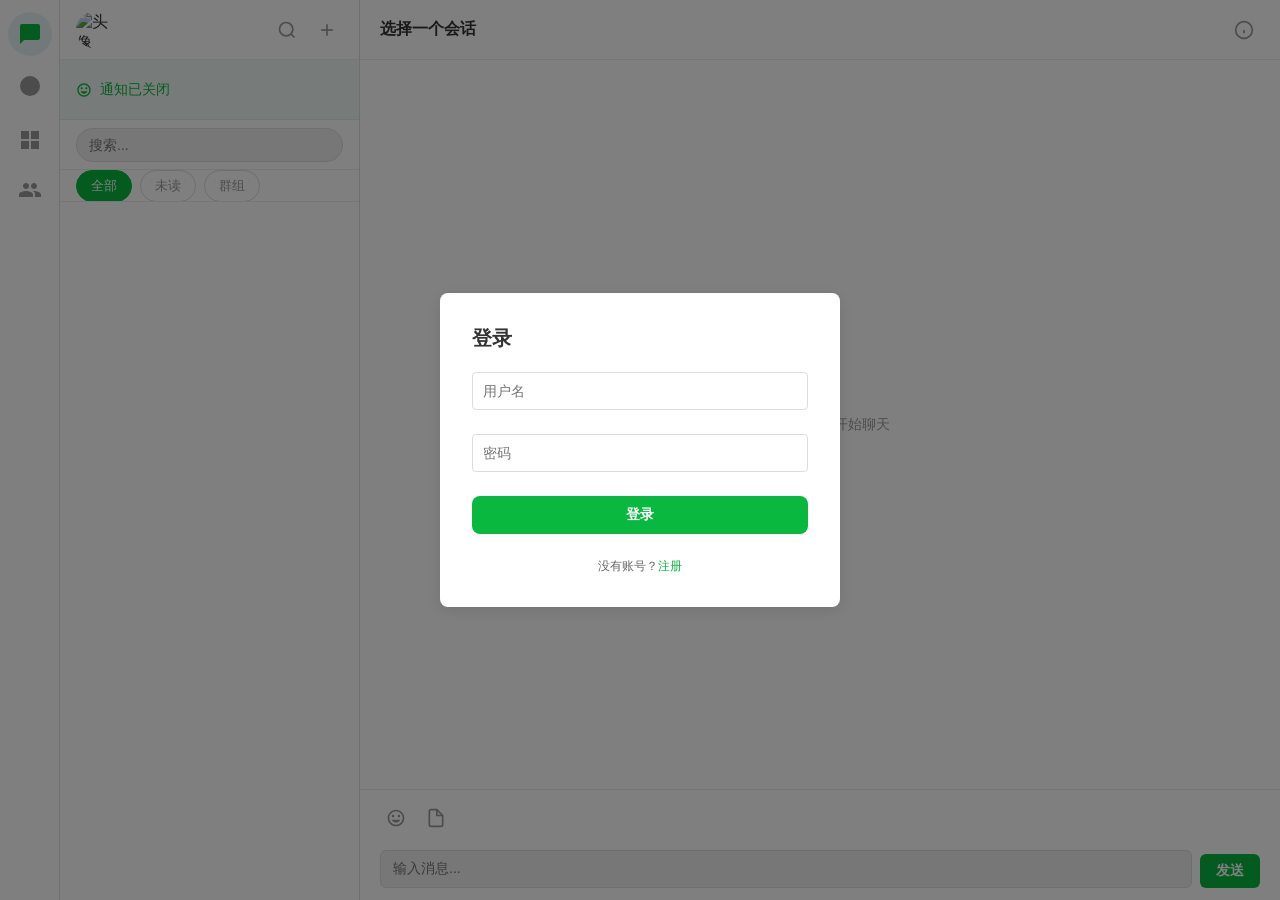
==== frontend/index.html @ 5b1aa8a9 "up" ====
<!DOCTYPE html>
<html lang="zh-CN">
<head>
    <meta charset="UTF-8">
    <meta name="viewport" content="width=device-width, initial-scale=1.0">
    <title>WeChat - 微信网页版</title>
    <link rel="stylesheet" href="css/styles.css">
</head>
<body>
    <div class="app-wrapper">
        <!-- 最左侧功能图标排 (60px) -->
        <div class="sidebar-icon-bar">
            <button class="icon-bar-btn active" data-action="chat" title="聊天">
                <svg width="24" height="24" viewBox="0 0 24 24" fill="currentColor">
                    <path d="M20 2H4c-1.1 0-2 .9-2 2v18l4-4h14c1.1 0 2-.9 2-2V4c0-1.1-.9-2-2-2z"/>
                </svg>
            </button>
            <button class="icon-bar-btn" data-action="status" title="状态">
                <svg width="24" height="24" viewBox="0 0 24 24" fill="currentColor">
                    <circle cx="12" cy="12" r="10"/>
                </svg>
            </button>
            <button class="icon-bar-btn" data-action="channels" title="频道">
                <svg width="24" height="24" viewBox="0 0 24 24" fill="currentColor">
                    <rect x="3" y="5" width="8" height="8"/>
                    <rect x="13" y="5" width="8" height="8"/>
                    <rect x="3" y="15" width="8" height="8"/>
                    <rect x="13" y="15" width="8" height="8"/>
                </svg>
            </button>
            <button class="icon-bar-btn" data-action="community" title="社群">
                <svg width="24" height="24" viewBox="0 0 24 24" fill="currentColor">
                    <path d="M16 11c1.66 0 2.99-1.34 2.99-3S17.66 5 16 5c-1.66 0-3 1.34-3 3s1.34 3 3 3zm-8 0c1.66 0 2.99-1.34 2.99-3S9.66 5 8 5C6.34 5 5 6.34 5 8s1.34 3 3 3zm0 2c-2.33 0-7 1.17-7 3.5V19h14v-2.5c0-2.33-4.67-3.5-7-3.5zm8 0c-.29 0-.62.02-.97.05 1.16.89 1.97 1.74 1.97 2.95V19h6v-2.5c0-2.33-4.67-3.5-7-3.5z"/>
                </svg>
            </button>
        </div>

        <!-- 左侧栏 (Sidebar) (350px) -->
        <div class="sidebar">
            <!-- 顶部导航 -->
            <div class="sidebar-header">
                <div class="user-profile">
                    <img id="userAvatar" src="https://via.placeholder.com/36" alt="头像" class="avatar">
                </div>
                <div class="header-icons">
                    <button id="searchBtn" class="icon-btn" title="搜索">
                        <svg width="20" height="20" viewBox="0 0 24 24" fill="none" stroke="currentColor" stroke-width="2">
                            <circle cx="11" cy="11" r="8"></circle>
                            <path d="m21 21-4.35-4.35"></path>
                        </svg>
                    </button>
                    <button id="addBtn" class="icon-btn" title="新建会话">
                        <svg width="20" height="20" viewBox="0 0 24 24" fill="none" stroke="currentColor" stroke-width="2">
                            <line x1="12" y1="5" x2="12" y2="19"></line>
                            <line x1="5" y1="12" x2="19" y2="12"></line>
                        </svg>
                    </button>
                </div>
            </div>

            <!-- 通知提醒横幅 (Notification Banner) -->
            <div class="notification-banner">
                <svg width="16" height="16" viewBox="0 0 24 24" fill="currentColor" style="color: #09b83e;">
                    <path d="M12 2C6.48 2 2 6.48 2 12s4.48 10 10 10 10-4.48 10-10S17.52 2 12 2zm0 18c-4.41 0-8-3.59-8-8s3.59-8 8-8 8 3.59 8 8-3.59 8-8 8zm3.5-9c.83 0 1.5-.67 1.5-1.5S16.33 8 15.5 8 14 8.67 14 9.5s.67 1.5 1.5 1.5zm-7 0c.83 0 1.5-.67 1.5-1.5S9.33 8 8.5 8 7 8.67 7 9.5 7.67 11 8.5 11zm3.5 6.5c2.33 0 4.31-1.46 5.11-3.5H6.89c.8 2.04 2.78 3.5 5.11 3.5z"/>
                </svg>
                <span>通知已关闭</span>
            </div>

            <!-- 搜索栏 -->
            <div class="search-box">
                <input type="text" id="searchInput" placeholder="搜索...">
            </div>

            <!-- 过滤标签 (Filter Chips) -->
            <div class="filter-chips">
                <button class="chip active" data-filter="all">全部</button>
                <button class="chip" data-filter="unread">未读</button>
                <button class="chip" data-filter="group">群组</button>
            </div>

            <!-- 会话列表 -->
            <div class="conversations-list" id="conversationsList">
                <!-- 动态填充 -->
            </div>
        </div>

        <!-- 右侧栏 (Chat Window) (1fr) -->
        <div class="chat-area">
            <!-- 聊天头部 (60px) -->
            <div class="chat-header">
                <div class="chat-info">
                    <h2 id="chatTitle">选择一个会话</h2>
                    <span id="chatSubtitle" class="chat-subtitle"></span>
                </div>
                <div class="header-actions">
                    <button id="infoBtn" class="icon-btn" title="会话信息">
                        <svg width="20" height="20" viewBox="0 0 24 24" fill="none" stroke="currentColor" stroke-width="2">
                            <circle cx="12" cy="12" r="10"></circle>
                            <line x1="12" y1="16" x2="12" y2="12"></line>
                            <line x1="12" y1="8" x2="12.01" y2="8"></line>
                        </svg>
                    </button>
                </div>
            </div>

            <!-- 消息显示区域 -->
            <div class="messages-container" id="messagesContainer">
                <div class="empty-state">
                    <p>选择一个会话开始聊天</p>
                </div>
            </div>

            <!-- "对方正在输入"提示 -->
            <div class="typing-indicator" id="typingIndicator" style="display: none;">
                <img src="https://via.placeholder.com/36" alt="" class="typing-avatar">
                <div class="typing-text">
                    <span></span><span></span><span></span>
                </div>
            </div>

            <!-- 消息输入区域 -->
            <div class="chat-footer">
                <div class="input-toolbar">
                    <button class="icon-btn" id="emojiBtn" title="表情">
                        <svg width="20" height="20" viewBox="0 0 24 24" fill="currentColor">
                            <path d="M12 2C6.48 2 2 6.48 2 12s4.48 10 10 10 10-4.48 10-10S17.52 2 12 2zm0 18c-4.41 0-8-3.59-8-8s3.59-8 8-8 8 3.59 8 8-3.59 8-8 8zm3.5-9c.83 0 1.5-.67 1.5-1.5s-.67-1.5-1.5-1.5-1.5.67-1.5 1.5.67 1.5 1.5 1.5zm-7 0c.83 0 1.5-.67 1.5-1.5S9.33 8 8.5 8 7 8.67 7 9.5 7.67 11 8.5 11zm3.5 6.5c2.33 0 4.31-1.46 5.11-3.5H6.89c.8 2.04 2.78 3.5 5.11 3.5z"/>
                        </svg>
                    </button>
                    <button class="icon-btn" id="fileBtn" title="文件">
                        <svg width="20" height="20" viewBox="0 0 24 24" fill="none" stroke="currentColor" stroke-width="2">
                            <path d="M13 2H6a2 2 0 0 0-2 2v16a2 2 0 0 0 2 2h12a2 2 0 0 0 2-2V9z"></path>
                            <polyline points="13 2 13 9 20 9"></polyline>
                        </svg>
                    </button>
                </div>
                <div class="input-box">
                    <textarea id="messageInput" placeholder="输入消息..." rows="1"></textarea>
                    <button id="sendBtn" class="send-btn">发送</button>
                </div>
                <!-- 隐藏的文件输入 -->
                <input type="file" id="fileInput" multiple style="display: none;">
            </div>
        </div>

        <!-- 右侧：用户/群信息面板 -->
        <div class="info-panel" id="infoPanel">
            <div class="panel-header">
                <h3>会话信息</h3>
                <button id="closePanelBtn" class="close-btn">✕</button>
            </div>
            <div class="panel-content" id="panelContent">
                <!-- 动态填充 -->
            </div>
        </div>
    </div>

    <!-- 模态框 -->
    <div id="loginModal" class="modal">
        <div class="modal-content">
            <h2>登录</h2>
            <form id="loginForm">
                <input type="text" id="loginUsername" placeholder="用户名" required>
                <input type="password" id="loginPassword" placeholder="密码" required>
                <button type="submit" class="btn-primary">登录</button>
                <p>没有账号？<a href="#" id="switchToRegister">注册</a></p>
            </form>
        </div>
    </div>

    <div id="registerModal" class="modal" style="display:none;">
        <div class="modal-content">
            <h2>注册</h2>
            <form id="registerForm">
                <input type="text" id="registerUsername" placeholder="用户名" required>
                <input type="password" id="registerPassword" placeholder="密码" required>
                <input type="password" id="registerConfirm" placeholder="确认密码" required>
                <button type="submit" class="btn-primary">注册</button>
                <p>已有账号？<a href="#" id="switchToLogin">登录</a></p>
            </form>
        </div>
    </div>

    <div id="newChatModal" class="modal" style="display:none;">
        <div class="modal-content">
            <h2>新建会话</h2>
            <input type="text" id="userSearchInput" placeholder="搜索用户..." class="search-input">
            <div id="userSearchResults" class="user-list" style="max-height: 300px; overflow-y: auto; margin-top: 10px;">
                <!-- 用户列表动态填充 -->
            </div>
        </div>
    </div>

    <!-- 加载脚本 -->
    <script src="https://cdn.socket.io/4.5.4/socket.io.min.js"></script>
    <script src="js/utils.js"></script>
    <script src="js/storage.js"></script>
    <script src="js/api.js"></script>
    <script src="js/websocket.js"></script>
    <script src="js/ui.js"></script>
    <script src="js/app.js"></script>
</body>
</html>
---- frontend/css/styles.css ----
* {
    margin: 0;
    padding: 0;
    box-sizing: border-box;
}

html, body {
    width: 100%;
    height: 100%;
}

body {
    font-family: -apple-system, BlinkMacSystemFont, 'Segoe UI', Helvetica, Arial, sans-serif;
    background: #f0f0f0;
    color: #333;
}

/* ============ 应用容器 (App Wrapper) ============ */
.app-wrapper {
    display: flex;
    width: 100%;
    height: 100vh;
    background: #fff;
}

/* ============ 左侧功能图标排 (60px) ============ */
.sidebar-icon-bar {
    width: 60px;
    background: #fff;
    border-right: 1px solid #ddd;
    display: flex;
    flex-direction: column;
    align-items: center;
    padding: 12px 0;
    gap: 8px;
    overflow-y: auto;
}

.icon-bar-btn {
    width: 44px;
    height: 44px;
    border-radius: 50%;
    border: none;
    background: transparent;
    color: #999;
    cursor: pointer;
    display: flex;
    align-items: center;
    justify-content: center;
    transition: all 0.2s ease;
}

.icon-bar-btn:hover {
    background: #f0f0f0;
    color: #333;
}

.icon-bar-btn.active {
    background: #e8f4f8;
    color: #09b83e;
}

/* ============ 左侧边栏 (Sidebar) (350px) ============ */
.sidebar {
    width: 350px;
    background: #fff;
    border-right: 1px solid #ddd;
    display: flex;
    flex-direction: column;
}

/* Sidebar Header (60px) */
.sidebar-header {
    height: 60px;
    display: flex;
    justify-content: space-between;
    align-items: center;
    padding: 0 16px;
    border-bottom: 1px solid #eee;
}

.user-profile {
    display: flex;
    align-items: center;
}

.avatar {
    width: 36px;
    height: 36px;
    border-radius: 50%;
    cursor: pointer;
    transition: transform 0.2s ease;
}

.avatar:hover {
    transform: scale(1.05);
}

.header-icons {
    display: flex;
    gap: 8px;
}

.icon-btn {
    background: none;
    border: none;
    cursor: pointer;
    padding: 6px;
    border-radius: 50%;
    color: #999;
    transition: all 0.2s ease;
    display: flex;
    align-items: center;
    justify-content: center;
}

.icon-btn:hover {
    background: #f0f0f0;
    color: #333;
}

/* Notification Banner (60px) */
.notification-banner {
    height: 60px;
    padding: 0 16px;
    background: #f0f8f4;
    border-bottom: 1px solid #e0f0ec;
    display: flex;
    align-items: center;
    gap: 8px;
    color: #09b83e;
    font-size: 14px;
}

.notification-banner svg {
    flex-shrink: 0;
}

/* Search Box (50px) */
.search-box {
    height: 50px;
    padding: 12px 16px;
    border-bottom: 1px solid #eee;
    display: flex;
    align-items: center;
}

.search-box input {
    width: 100%;
    padding: 8px 12px;
    border: 1px solid #ddd;
    border-radius: 8px;
    background: #f0f0f0;
    outline: none;
    font-size: 14px;
    transition: all 0.2s ease;
}

.search-box input:focus {
    background: #fff;
    border-color: #09b83e;
    box-shadow: 0 0 0 3px rgba(9, 184, 62, 0.1);
}

/* Filter Chips (32px) */
.filter-chips {
    height: 32px;
    padding: 0 16px;
    border-bottom: 1px solid #eee;
    display: flex;
    align-items: center;
    gap: 8px;
    overflow-x: auto;
}

.chip {
    padding: 6px 14px;
    border: 1px solid #ddd;
    background: #fff;
    border-radius: 16px;
    cursor: pointer;
    font-size: 13px;
    color: #999;
    white-space: nowrap;
    transition: all 0.2s ease;
}

.chip:hover {
    border-color: #09b83e;
    color: #09b83e;
}

.chip.active {
    background: #09b83e;
    border-color: #09b83e;
    color: #fff;
}

/* Conversations List */
.conversations-list {
    flex: 1;
    overflow-y: auto;
    padding: 0;
}

.conversation-item {
    display: flex;
    align-items: center;
    padding: 12px 16px;
    cursor: pointer;
    border-left: 4px solid transparent;
    transition: all 0.2s ease;
    min-height: 72px;
}

.conversation-item:hover {
    background: #f5f5f5;
}

.conversation-item.active {
    background: #e8f4f8;
    border-left-color: #09b83e;
}

.conversation-avatar {
    width: 48px;
    height: 48px;
    border-radius: 50%;
    margin-right: 12px;
    flex-shrink: 0;
    object-fit: cover;
}

.conversation-content {
    flex: 1;
    min-width: 0;
    display: flex;
    flex-direction: column;
    gap: 4px;
}

.conversation-header {
    display: flex;
    justify-content: space-between;
    align-items: center;
    gap: 8px;
}

.conversation-name {
    font-weight: 600;
    font-size: 16px;
    color: #333;
}

.conversation-time {
    font-size: 12px;
    color: #999;
    flex-shrink: 0;
}

.conversation-preview {
    font-size: 14px;
    color: #999;
    white-space: nowrap;
    overflow: hidden;
    text-overflow: ellipsis;
}

.unread-badge {
    background: #f74a45;
    color: white;
    border-radius: 50%;
    width: 20px;
    height: 20px;
    display: flex;
    align-items: center;
    justify-content: center;
    font-size: 12px;
    font-weight: bold;
    flex-shrink: 0;
}

.online-indicator {
    width: 12px;
    height: 12px;
    border-radius: 50%;
    background: #09b83e;
    border: 2px solid white;
    flex-shrink: 0;
}

/* ============ 右侧聊天窗口 (Chat Area) (1fr) ============ */
.chat-area {
    flex: 1;
    display: flex;
    flex-direction: column;
    background: #fff;
}

/* Chat Header (60px) */
.chat-header {
    height: 60px;
    display: flex;
    justify-content: space-between;
    align-items: center;
    padding: 0 20px;
    border-bottom: 1px solid #eee;
    background: #fff;
}

.chat-info {
    display: flex;
    flex-direction: column;
    justify-content: center;
}

.chat-info h2 {
    font-size: 16px;
    font-weight: 600;
    color: #333;
    line-height: 1.2;
}

.chat-subtitle {
    font-size: 12px;
    color: #999;
    line-height: 1.2;
}

.header-actions {
    display: flex;
    gap: 12px;
}

/* Messages Container */
.messages-container {
    flex: 1;
    overflow-y: auto;
    padding: 20px;
    padding-bottom: 10px;
    display: flex;
    flex-direction: column;
    gap: 12px;
    background: #fff;
}

.empty-state {
    display: flex;
    align-items: center;
    justify-content: center;
    height: 100%;
    color: #999;
    font-size: 14px;
}

/* Message Bubble */
.message-group {
    display: flex;
    gap: 12px;
    align-items: flex-end;
    margin-bottom: 12px;
}

.message-group.other {
    justify-content: flex-start;
}

.message-group.self {
    justify-content: flex-end;
}

.message-avatar {
    width: 36px;
    height: 36px;
    border-radius: 50%;
    flex-shrink: 0;
    object-fit: cover;
}

.message-bubble {
    max-width: 65%;
    padding: 8px 12px;
    border-radius: 8px;
    word-wrap: break-word;
    font-size: 14px;
    line-height: 1.4;
    display: flex;
    align-items: center;
    gap: 4px;
}

.message-bubble.other {
    background: #fff;
    border: 0.5px solid #d0d0d0;
    color: #333;
}

.message-bubble.self {
    background: #09b83e;
    color: #fff;
}

/* 发送状态指示 (双勾) */
.message-status {
    font-size: 12px;
    margin-left: 4px;
}

.message-time {
    font-size: 12px;
    color: #999;
    margin-top: 4px;
}

.message-group.self .message-time {
    text-align: right;
}

/* 已读状态 */
.message-read-status {
    font-size: 12px;
    color: #999;
    white-space: nowrap;
}

/* Typing Indicator */
.typing-indicator {
    display: flex;
    align-items: center;
    gap: 12px;
    padding: 12px 20px;
    color: #999;
    font-size: 12px;
}

.typing-avatar {
    width: 32px;
    height: 32px;
    border-radius: 50%;
    object-fit: cover;
}

.typing-text {
    display: flex;
    gap: 4px;
    align-items: center;
}

.typing-text span {
    width: 6px;
    height: 6px;
    border-radius: 50%;
    background: #bbb;
    animation: typing 1.4s infinite;
}

.typing-text span:nth-child(2) {
    animation-delay: 0.2s;
}

.typing-text span:nth-child(3) {
    animation-delay: 0.4s;
}

@keyframes typing {
    0%, 60%, 100% { opacity: 0.3; transform: translateY(0); }
    30% { opacity: 1; transform: translateY(-8px); }
}

/* Chat Footer */
.chat-footer {
    min-height: 50px;
    max-height: 120px;
    border-top: 1px solid #eee;
    padding: 10px 20px;
    background: #fff;
    display: flex;
    flex-direction: column;
    gap: 8px;
    flex-shrink: 0;
}

.input-toolbar {
    display: flex;
    gap: 8px;
    align-items: center;
}

.input-box {
    display: flex;
    gap: 8px;
    align-items: flex-end;
}

#messageInput {
    flex: 1;
    padding: 8px 12px;
    border: 1px solid #ddd;
    border-radius: 8px;
    background: #f0f0f0;
    outline: none;
    font-size: 14px;
    font-family: inherit;
    resize: none;
    line-height: 1.4;
    max-height: 100px;
    transition: all 0.2s ease;
}

#messageInput:focus {
    background: #fff;
    border-color: #09b83e;
    box-shadow: 0 0 0 3px rgba(9, 184, 62, 0.1);
}

.send-btn {
    padding: 6px 16px;
    background: #09b83e;
    color: white;
    border: none;
    border-radius: 8px;
    cursor: pointer;
    font-size: 14px;
    font-weight: 600;
    transition: all 0.2s ease;
    white-space: nowrap;
}

.send-btn:hover {
    background: #078530;
}

.send-btn:active {
    transform: scale(0.98);
}

/* Message Context Menu */
.message-actions {
    display: none;
    position: absolute;
    right: 0;
    top: -40px;
    background: white;
    border: 1px solid #ddd;
    border-radius: 8px;
    box-shadow: 0 2px 8px rgba(0, 0, 0, 0.1);
    z-index: 10;
}

.message-actions.show {
    display: flex;
}

.message-actions button {
    padding: 6px 12px;
    border: none;
    background: none;
    cursor: pointer;
    font-size: 12px;
    color: #666;
    transition: color 0.2s ease;
}

.message-actions button:hover {
    color: #09b83e;
}

.message-actions button:first-child {
    border-right: 1px solid #eee;
}

/* File Input */
#fileInput {
    display: none;
}

/* ============ 信息面板 (Info Panel) ============ */
.info-panel {
    width: 320px;
    background: #f5f5f5;
    border-left: 1px solid #ddd;
    display: none;
    flex-direction: column;
}

.info-panel.visible {
    display: flex;
}

.panel-header {
    padding: 16px;
    border-bottom: 1px solid #eee;
    display: flex;
    justify-content: space-between;
    align-items: center;
}

.panel-header h3 {
    font-size: 16px;
    font-weight: 600;
}

.close-btn {
    background: none;
    border: none;
    cursor: pointer;
    font-size: 18px;
    color: #999;
    transition: color 0.2s ease;
}

.close-btn:hover {
    color: #333;
}

.panel-content {
    flex: 1;
    overflow-y: auto;
    padding: 16px;
}

.panel-section {
    margin-bottom: 20px;
}

.panel-section-title {
    font-size: 14px;
    font-weight: 600;
    color: #333;
    margin-bottom: 12px;
}

.panel-members {
    display: flex;
    flex-wrap: wrap;
    gap: 12px;
}

.member-item {
    display: flex;
    flex-direction: column;
    align-items: center;
    gap: 8px;
}

.member-avatar {
    width: 48px;
    height: 48px;
    border-radius: 50%;
    object-fit: cover;
}

.member-name {
    font-size: 12px;
    text-align: center;
    word-break: break-word;
}

.btn-primary {
    width: 100%;
    padding: 10px 16px;
    background: #09b83e;
    color: white;
    border: none;
    border-radius: 8px;
    cursor: pointer;
    font-size: 14px;
    font-weight: 600;
    transition: all 0.2s ease;
}

.btn-primary:hover {
    background: #078530;
}

.btn-primary:active {
    transform: scale(0.98);
}

/* ============ 模态框 ============ */
.modal {
    position: fixed;
    top: 0;
    left: 0;
    right: 0;
    bottom: 0;
    background: rgba(0, 0, 0, 0.5);
    display: flex;
    align-items: center;
    justify-content: center;
    z-index: 1000;
}

.modal-content {
    background: white;
    border-radius: 12px;
    padding: 24px;
    width: 90%;
    max-width: 400px;
    box-shadow: 0 10px 40px rgba(0, 0, 0, 0.15);
}

.modal-content h2 {
    font-size: 18px;
    font-weight: 600;
    margin-bottom: 20px;
}

.modal-content form {
    display: flex;
    flex-direction: column;
    gap: 12px;
}

.modal-content input,
.modal-content textarea {
    padding: 10px 12px;
    border: 1px solid #ddd;
    border-radius: 8px;
    outline: none;
    font-size: 14px;
    font-family: inherit;
    transition: all 0.2s ease;
}

.modal-content input:focus,
.modal-content textarea:focus {
    border-color: #09b83e;
    box-shadow: 0 0 0 3px rgba(9, 184, 62, 0.1);
}

.modal-content button {
    padding: 10px 16px;
    background: #09b83e;
    color: white;
    border: none;
    border-radius: 8px;
    cursor: pointer;
    font-size: 14px;
    font-weight: 600;
    transition: all 0.2s ease;
}

.modal-content button:hover {
    background: #078530;
}

.modal-content p {
    text-align: center;
    font-size: 14px;
    color: #666;
}

.modal-content a {
    color: #09b83e;
    text-decoration: none;
}

.modal-content a:hover {
    text-decoration: underline;
}

/* User List in Modal */
.user-list {
    max-height: 400px;
    overflow-y: auto;
    margin-top: 12px;
    border: 1px solid #ddd;
    border-radius: 8px;
}

.user-search-item {
    padding: 12px;
    display: flex;
    align-items: center;
    cursor: pointer;
    border-bottom: 1px solid #f0f0f0;
    transition: background 0.2s ease;
}

.user-search-item:hover {
    background: #f5f5f5;
}

.user-search-item:last-child {
    border-bottom: none;
}

.user-search-item img {
    width: 40px;
    height: 40px;
    border-radius: 50%;
    margin-right: 12px;
    object-fit: cover;
}

.user-search-item > div {
    flex: 1;
}

.user-search-item strong {
    display: block;
    font-weight: 600;
    font-size: 14px;
    margin-bottom: 4px;
}

.user-search-item small {
    display: block;
    font-size: 12px;
    color: #999;
}

/* ============ 滚动条美化 ============ */
::-webkit-scrollbar {
    width: 8px;
    height: 8px;
}

::-webkit-scrollbar-track {
    background: transparent;
}

::-webkit-scrollbar-thumb {
    background: #ddd;
    border-radius: 4px;
}

::-webkit-scrollbar-thumb:hover {
    background: #999;
}

/* ============ 响应式布局 ============ */
@media (max-width: 1024px) {
    .sidebar {
        width: 280px;
    }

    .message-bubble {
        max-width: 70%;
    }

    .info-panel {
        width: 280px;
    }
}

@media (max-width: 768px) {
    .sidebar-icon-bar {
        display: none;
    }

    .sidebar {
        width: 100%;
        max-width: 300px;
        position: absolute;
        left: 0;
        top: 0;
        bottom: 0;
        z-index: 100;
    }

    .chat-area {
        flex: 1;
    }

    .info-panel {
        display: none !important;
    }
}

/* ============ 左侧边栏 ============ */
.sidebar {
    width: 300px;
    border-right: 1px solid #ddd;
    display: flex;
    flex-direction: column;
    background: #fff;
}

.sidebar-header {
    display: flex;
    justify-content: space-between;
    align-items: center;
    padding: 12px 16px;
    border-bottom: 1px solid #eee;
}

.user-profile {
    display: flex;
    align-items: center;
}

.avatar {
    width: 36px;
    height: 36px;
    border-radius: 50%;
    cursor: pointer;
}

.header-icons {
    display: flex;
    gap: 8px;
}

.icon-btn {
    background: none;
    border: none;
    cursor: pointer;
    padding: 6px;
    border-radius: 50%;
    color: #999;
    transition: all 0.2s;
    display: flex;
    align-items: center;
    justify-content: center;
}

.icon-btn:hover {
    background: #f0f0f0;
    color: #333;
}

.search-box {
    padding: 12px 16px;
    border-bottom: 1px solid #eee;
}

.search-box input {
    width: 100%;
    padding: 8px 12px;
    border: 1px solid #ddd;
    border-radius: 20px;
    background: #f0f0f0;
    outline: none;
    font-size: 14px;
}

.search-box input:focus {
    background: #fff;
    border-color: #999;
}

.conversations-list {
    flex: 1;
    overflow-y: auto;
    padding: 8px 0;
}

.conversation-item {
    display: flex;
    align-items: center;
    padding: 12px 16px;
    cursor: pointer;
    border-left: 4px solid transparent;
    transition: all 0.2s;
}

.conversation-item:hover {
    background: #f5f5f5;
}

.conversation-item.active {
    background: #e8f4f8;
    border-left-color: #09b83e;
}

.conversation-avatar {
    width: 48px;
    height: 48px;
    border-radius: 50%;
    margin-right: 12px;
    flex-shrink: 0;
}

.conversation-content {
    flex: 1;
    min-width: 0;
}

.conversation-header {
    display: flex;
    justify-content: space-between;
    align-items: center;
    margin-bottom: 4px;
}

.conversation-name {
    font-weight: 500;
    font-size: 14px;
}

.conversation-time {
    font-size: 12px;
    color: #999;
}

.conversation-preview {
    font-size: 12px;
    color: #999;
    white-space: nowrap;
    overflow: hidden;
    text-overflow: ellipsis;
}

.unread-badge {
    background: #f74a45;
    color: white;
    border-radius: 50%;
    width: 20px;
    height: 20px;
    display: flex;
    align-items: center;
    justify-content: center;
    font-size: 12px;
    font-weight: bold;
    flex-shrink: 0;
}

.online-indicator {
    width: 12px;
    height: 12px;
    border-radius: 50%;
    background: #09b83e;
    position: absolute;
    bottom: 0;
    right: 0;
    border: 2px solid white;
}

/* ============ 中间聊天区 ============ */
.chat-area {
    flex: 1;
    display: flex;
    flex-direction: column;
    background: #fff;
}

.chat-header {
    display: flex;
    justify-content: space-between;
    align-items: center;
    padding: 12px 20px;
    border-bottom: 1px solid #eee;
}

.chat-info {
    display: flex;
    flex-direction: column;
}

.chat-info h2 {
    font-size: 16px;
    font-weight: 600;
    margin-bottom: 2px;
}

.chat-subtitle {
    font-size: 12px;
    color: #999;
}

.header-actions {
    display: flex;
    gap: 12px;
}

.messages-container {
    flex: 1;
    overflow-y: auto;
    padding: 20px;
    display: flex;
    flex-direction: column;
    gap: 12px;
}

.empty-state {
    display: flex;
    align-items: center;
    justify-content: center;
    height: 100%;
    color: #999;
}

.message-group {
    display: flex;
    margin-bottom: 12px;
    gap: 12px;
}

.message-group.self {
    justify-content: flex-end;
}

.message-avatar {
    width: 36px;
    height: 36px;
    border-radius: 50%;
    flex-shrink: 0;
}

.message-group.self .message-avatar {
    order: 2;
}

.message-bubble {
    max-width: 60%;
    padding: 8px 12px;
    border-radius: 12px;
    word-wrap: break-word;
    font-size: 14px;
    line-height: 1.4;
}

.message-bubble.other {
    background: #f0f0f0;
    color: #333;
}

.message-bubble.self {
    background: #09b83e;
    color: white;
}

.message-time {
    font-size: 12px;
    color: #999;
    margin-top: 4px;
}

.message-group.self .message-time {
    text-align: right;
}

.chat-footer {
    border-top: 1px solid #eee;
    padding: 12px 20px;
    background: #fff;
}

.input-toolbar {
    display: flex;
    gap: 8px;
    margin-bottom: 8px;
}

.input-box {
    display: flex;
    gap: 8px;
    align-items: flex-end;
}

#messageInput {
    flex: 1;
    border: 1px solid #ddd;
    border-radius: 6px;
    padding: 8px 12px;
    font-size: 14px;
    font-family: inherit;
    resize: none;
    max-height: 80px;
    outline: none;
    transition: border-color 0.2s;
}

#messageInput:focus {
    border-color: #999;
}

.send-btn {
    background: #09b83e;
    color: white;
    border: none;
    border-radius: 6px;
    padding: 8px 16px;
    cursor: pointer;
    font-size: 14px;
    transition: background 0.2s;
}

.send-btn:hover {
    background: #068d34;
}

.send-btn:disabled {
    background: #ccc;
    cursor: not-allowed;
}

/* ============ 右侧信息面板 ============ */
.info-panel {
    width: 300px;
    border-left: 1px solid #ddd;
    background: #f9f9f9;
    display: flex;
    flex-direction: column;
    display: none;
}

.info-panel.visible {
    display: flex;
}

.panel-header {
    display: flex;
    justify-content: space-between;
    align-items: center;
    padding: 16px;
    border-bottom: 1px solid #eee;
}

.panel-header h3 {
    font-size: 16px;
    font-weight: 600;
}

.close-btn {
    background: none;
    border: none;
    cursor: pointer;
    font-size: 18px;
    color: #999;
}

.panel-content {
    flex: 1;
    overflow-y: auto;
    padding: 16px;
}

.panel-section {
    margin-bottom: 16px;
}

.panel-section-title {
    font-size: 12px;
    color: #999;
    margin-bottom: 8px;
    font-weight: 600;
}

.panel-members {
    display: grid;
    grid-template-columns: repeat(3, 1fr);
    gap: 8px;
}

.member-item {
    text-align: center;
}

.member-avatar {
    width: 48px;
    height: 48px;
    border-radius: 50%;
    margin: 0 auto 8px;
}

.member-name {
    font-size: 12px;
    overflow: hidden;
    text-overflow: ellipsis;
    white-space: nowrap;
}

/* ============ 模态框 ============ */
.modal {
    position: fixed;
    top: 0;
    left: 0;
    right: 0;
    bottom: 0;
    background: rgba(0, 0, 0, 0.5);
    display: flex;
    align-items: center;
    justify-content: center;
    z-index: 1000;
}

.modal-content {
    background: white;
    padding: 32px;
    border-radius: 8px;
    width: 100%;
    max-width: 400px;
    box-shadow: 0 4px 16px rgba(0, 0, 0, 0.1);
}

.modal-content h2 {
    margin-bottom: 20px;
    font-size: 20px;
}

.modal-content input {
    width: 100%;
    padding: 10px;
    margin-bottom: 12px;
    border: 1px solid #ddd;
    border-radius: 4px;
    font-size: 14px;
}

.modal-content input:focus {
    outline: none;
    border-color: #09b83e;
}

.btn-primary {
    width: 100%;
    padding: 10px;
    background: #09b83e;
    color: white;
    border: none;
    border-radius: 4px;
    font-size: 14px;
    cursor: pointer;
    margin-bottom: 12px;
}

.btn-primary:hover {
    background: #068d34;
}

.modal-content p {
    text-align: center;
    font-size: 12px;
}

.modal-content a {
    color: #09b83e;
    cursor: pointer;
    text-decoration: none;
}

/* ============ 响应式 ============ */
@media (max-width: 1200px) {
    .sidebar {
        width: 250px;
    }
    .info-panel {
        width: 250px;
    }
}

@media (max-width: 768px) {
    .app-container {
        flex-direction: column;
    }
    .sidebar {
        width: 100%;
        height: 50px;
        overflow-x: auto;
        overflow-y: hidden;
        flex-direction: row;
    }
    .chat-area {
        height: calc(100% - 50px);
    }
    .info-panel {
        width: 100%;
        height: 200px;
    }
}

/* ============ 滚动条 ============ */
::-webkit-scrollbar {
    width: 8px;
}

::-webkit-scrollbar-track {
    background: transparent;
}

::-webkit-scrollbar-thumb {
    background: #ddd;
    border-radius: 4px;
}

::-webkit-scrollbar-thumb:hover {
    background: #999;
}
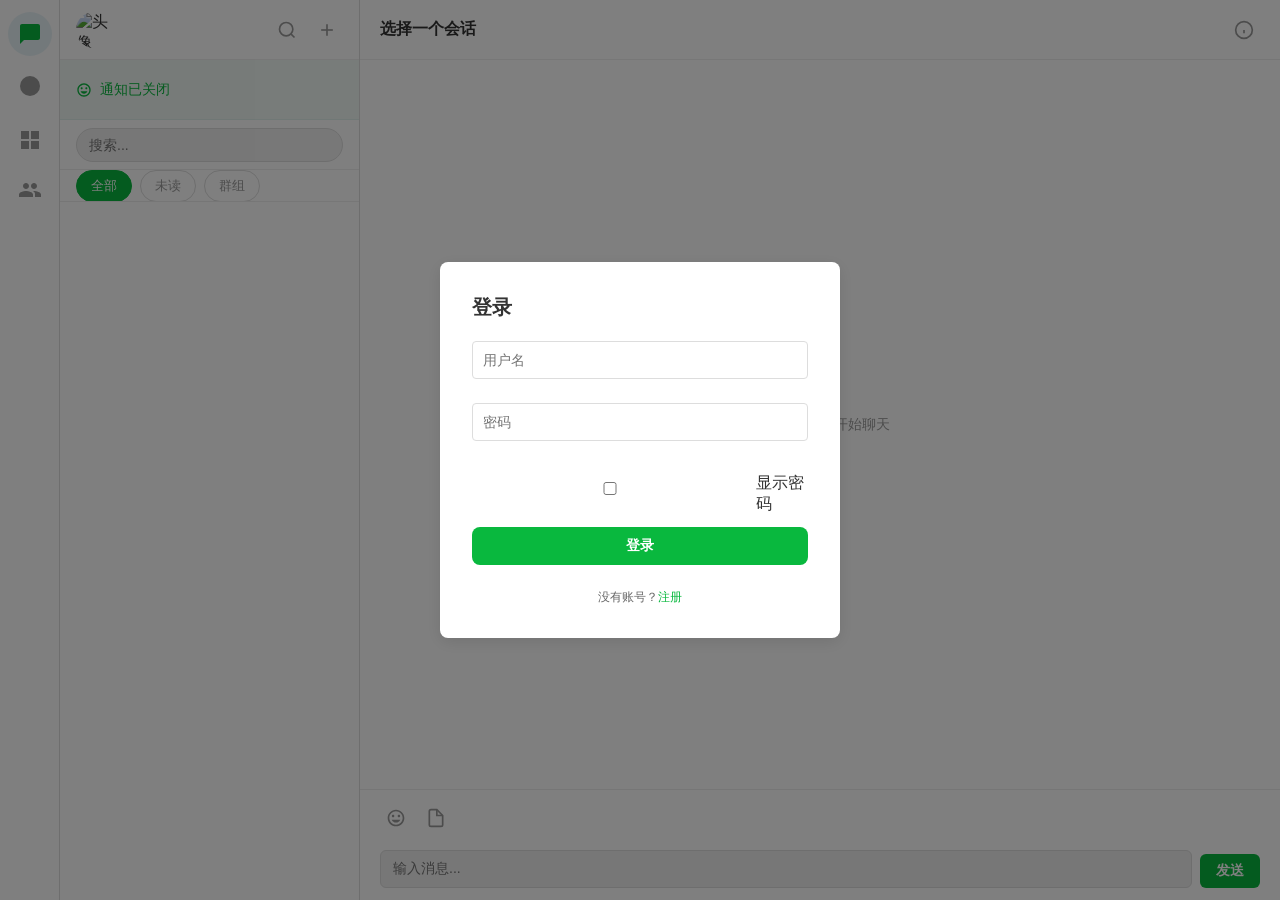
==== commit 6f66910e: "login解决" ====
--- a/frontend/index.html
+++ b/frontend/index.html
@@ -160,7 +160,11 @@
             <h2>登录</h2>
             <form id="loginForm">
                 <input type="text" id="loginUsername" placeholder="用户名" required>
-                <input type="password" id="loginPassword" placeholder="密码" required>
+                    <input type="password" id="loginPassword" placeholder="密码" required>
+                    <div style="margin-top:8px; display:flex; align-items:center; gap:8px;">
+                        <input type="checkbox" id="loginShowPassword">
+                        <label for="loginShowPassword" style="user-select:none;">显示密码</label>
+                    </div>
                 <button type="submit" class="btn-primary">登录</button>
                 <p>没有账号？<a href="#" id="switchToRegister">注册</a></p>
             </form>
@@ -174,6 +178,10 @@
                 <input type="text" id="registerUsername" placeholder="用户名" required>
                 <input type="password" id="registerPassword" placeholder="密码" required>
                 <input type="password" id="registerConfirm" placeholder="确认密码" required>
+                <div style="margin-top:8px; display:flex; align-items:center; gap:8px;">
+                    <input type="checkbox" id="registerShowPassword">
+                    <label for="registerShowPassword" style="user-select:none;">显示密码</label>
+                </div>
                 <button type="submit" class="btn-primary">注册</button>
                 <p>已有账号？<a href="#" id="switchToLogin">登录</a></p>
             </form>
@@ -198,5 +206,42 @@
     <script src="js/websocket.js"></script>
     <script src="js/ui.js"></script>
     <script src="js/app.js"></script>
+    
+    <!-- 初始化全局对象 -->
+    <script>
+        // 确保所有全局对象都被正确初始化
+        (function initializeGlobals() {
+            console.log('Initializing globals...');
+            
+            // 检查并创建缺失的全局对象
+            if (typeof UIManager !== 'undefined' && !window.ui) {
+                window.ui = new UIManager();
+                console.log('Created ui instance');
+            }
+            
+            if (typeof StorageManager !== 'undefined' && !window.storage) {
+                window.storage = new StorageManager();
+                console.log('Created storage instance');
+            }
+            
+            if (typeof ApiClient !== 'undefined' && !window.api) {
+                window.api = new ApiClient();
+                console.log('Created api instance');
+            }
+            
+            if (typeof WebSocketManager !== 'undefined' && !window.wsManager) {
+                window.wsManager = new WebSocketManager();
+                console.log('Created wsManager instance');
+            }
+            
+            console.log('Globals initialized:', {
+                ui: typeof window.ui,
+                storage: typeof window.storage,
+                api: typeof window.api,
+                wsManager: typeof window.wsManager,
+                app: typeof window.app
+            });
+        })();
+    </script>
 </body>
 </html>
--- a/frontend/css/styles.css
+++ b/frontend/css/styles.css
@@ -676,7 +676,7 @@
 .btn-primary:active {
     transform: scale(0.98);
 }
-
+ 
 /* ============ 模态框 ============ */
 .modal {
     position: fixed;
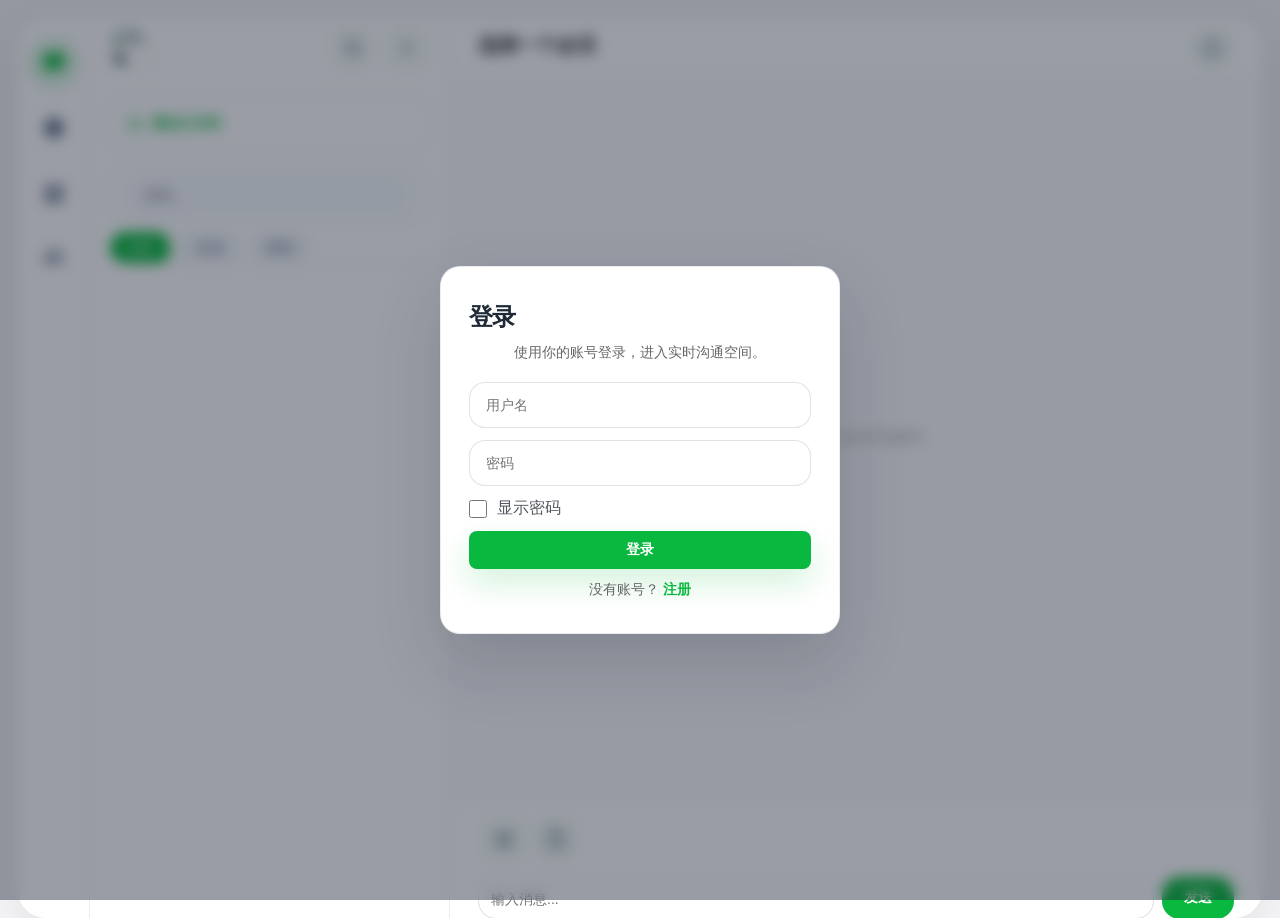
==== commit cf0a1a76: "feat: add unread message count and message editing features - Implemented `get_unread_count` method " ====
--- a/frontend/index.html
+++ b/frontend/index.html
@@ -156,34 +156,54 @@
 
     <!-- 模态框 -->
     <div id="loginModal" class="modal">
-        <div class="modal-content">
-            <h2>登录</h2>
-            <form id="loginForm">
-                <input type="text" id="loginUsername" placeholder="用户名" required>
+        <div class="modal-content auth-modal">
+            <div class="modal-header">
+                <h2>登录</h2>
+                <p class="modal-subtitle">使用你的账号登录，进入实时沟通空间。</p>
+            </div>
+            <form id="loginForm" class="auth-form">
+                <div class="form-group">
+                    <input type="text" id="loginUsername" placeholder="用户名" required>
+                </div>
+                <div class="form-group">
                     <input type="password" id="loginPassword" placeholder="密码" required>
-                    <div style="margin-top:8px; display:flex; align-items:center; gap:8px;">
+                </div>
+                <div class="form-row">
+                    <label class="checkbox-row">
                         <input type="checkbox" id="loginShowPassword">
-                        <label for="loginShowPassword" style="user-select:none;">显示密码</label>
-                    </div>
+                        <span>显示密码</span>
+                    </label>
+                </div>
                 <button type="submit" class="btn-primary">登录</button>
-                <p>没有账号？<a href="#" id="switchToRegister">注册</a></p>
+                <p class="form-footer">没有账号？ <a href="#" id="switchToRegister">注册</a></p>
             </form>
         </div>
     </div>
 
     <div id="registerModal" class="modal" style="display:none;">
-        <div class="modal-content">
-            <h2>注册</h2>
-            <form id="registerForm">
-                <input type="text" id="registerUsername" placeholder="用户名" required>
-                <input type="password" id="registerPassword" placeholder="密码" required>
-                <input type="password" id="registerConfirm" placeholder="确认密码" required>
-                <div style="margin-top:8px; display:flex; align-items:center; gap:8px;">
-                    <input type="checkbox" id="registerShowPassword">
-                    <label for="registerShowPassword" style="user-select:none;">显示密码</label>
+        <div class="modal-content auth-modal">
+            <div class="modal-header">
+                <h2>注册</h2>
+                <p class="modal-subtitle">快速创建账户，马上开始聊天。</p>
+            </div>
+            <form id="registerForm" class="auth-form">
+                <div class="form-group">
+                    <input type="text" id="registerUsername" placeholder="用户名" required>
+                </div>
+                <div class="form-group">
+                    <input type="password" id="registerPassword" placeholder="密码" required>
+                </div>
+                <div class="form-group">
+                    <input type="password" id="registerConfirm" placeholder="确认密码" required>
+                </div>
+                <div class="form-row">
+                    <label class="checkbox-row">
+                        <input type="checkbox" id="registerShowPassword">
+                        <span>显示密码</span>
+                    </label>
                 </div>
                 <button type="submit" class="btn-primary">注册</button>
-                <p>已有账号？<a href="#" id="switchToLogin">登录</a></p>
+                <p class="form-footer">已有账号？ <a href="#" id="switchToLogin">登录</a></p>
             </form>
         </div>
     </div>
@@ -243,5 +263,24 @@
             });
         })();
     </script>
+        <script>
+            // 显示/隐藏密码切换逻辑（登录和注册表单）
+            (function bindShowPassword() {
+                function toggleInput(checkboxId, inputIds) {
+                    const cb = document.getElementById(checkboxId);
+                    if (!cb) return;
+                    cb.addEventListener('change', () => {
+                        inputIds.forEach(id => {
+                            const inp = document.getElementById(id);
+                            if (!inp) return;
+                            inp.type = cb.checked ? 'text' : 'password';
+                        });
+                    });
+                }
+
+                toggleInput('loginShowPassword', ['loginPassword']);
+                toggleInput('registerShowPassword', ['registerPassword', 'registerConfirm']);
+            })();
+        </script>
 </body>
 </html>
--- a/frontend/css/styles.css
+++ b/frontend/css/styles.css
@@ -830,6 +830,152 @@
     background: #999;
 }
 
+/* ============ Toast 通知 ============ */
+#toast-container {
+    position: fixed;
+    top: 24px;
+    right: 24px;
+    z-index: 10000;
+    display: flex;
+    flex-direction: column;
+    gap: 12px;
+    pointer-events: none;
+}
+
+.toast {
+    display: flex;
+    align-items: center;
+    gap: 12px;
+    padding: 14px 18px;
+    border-radius: 8px;
+    box-shadow: 0 4px 16px rgba(0, 0, 0, 0.15);
+    font-size: 14px;
+    font-weight: 500;
+    animation: slideIn 0.3s cubic-bezier(0.34, 1.56, 0.64, 1);
+    pointer-events: auto;
+    cursor: default;
+    max-width: 360px;
+    min-width: 300px;
+}
+
+.toast.closing {
+    animation: slideOut 0.3s cubic-bezier(0.34, 1.56, 0.64, 1);
+}
+
+/* Toast 类型：成功 */
+.toast-success {
+    background: linear-gradient(135deg, #09b83e 0%, #08a936 100%);
+    color: #fff;
+    border-left: 4px solid #fff;
+}
+
+.toast-success .toast-content::before {
+    content: "✓ ";
+    font-size: 16px;
+    font-weight: bold;
+    margin-right: 4px;
+}
+
+/* Toast 类型：错误 */
+.toast-error {
+    background: linear-gradient(135deg, #f44336 0%, #d32f2f 100%);
+    color: #fff;
+    border-left: 4px solid #fff;
+}
+
+.toast-error .toast-content::before {
+    content: "✕ ";
+    font-size: 16px;
+    font-weight: bold;
+    margin-right: 4px;
+}
+
+/* Toast 类型：信息 */
+.toast-info {
+    background: linear-gradient(135deg, #2196f3 0%, #1976d2 100%);
+    color: #fff;
+    border-left: 4px solid #fff;
+}
+
+.toast-info .toast-content::before {
+    content: "ℹ ";
+    font-size: 16px;
+    font-weight: bold;
+    margin-right: 4px;
+}
+
+/* Toast 类型：警告 */
+.toast-warning {
+    background: linear-gradient(135deg, #ff9800 0%, #f57c00 100%);
+    color: #fff;
+    border-left: 4px solid #fff;
+}
+
+.toast-warning .toast-content::before {
+    content: "⚠ ";
+    font-size: 16px;
+    font-weight: bold;
+    margin-right: 4px;
+}
+
+.toast-content {
+    flex: 1;
+    line-height: 1.5;
+}
+
+.toast-close {
+    flex-shrink: 0;
+    background: none;
+    border: none;
+    color: inherit;
+    cursor: pointer;
+    padding: 0;
+    font-size: 18px;
+    line-height: 1;
+    opacity: 0.7;
+    transition: opacity 0.2s ease;
+    display: flex;
+    align-items: center;
+    justify-content: center;
+    width: 24px;
+    height: 24px;
+}
+
+.toast-close:hover {
+    opacity: 1;
+}
+
+.toast-progress {
+    position: absolute;
+    bottom: 0;
+    left: 0;
+    height: 3px;
+    background: rgba(255, 255, 255, 0.4);
+    border-radius: 0 0 8px 0;
+}
+
+@keyframes slideIn {
+    from {
+        transform: translateX(400px);
+        opacity: 0;
+    }
+    to {
+        transform: translateX(0);
+        opacity: 1;
+    }
+}
+
+@keyframes slideOut {
+    from {
+        transform: translateX(0);
+        opacity: 1;
+    }
+    to {
+        transform: translateX(400px);
+        opacity: 0;
+    }
+}
+
 /* ============ 响应式布局 ============ */
 @media (max-width: 1024px) {
     .sidebar {
@@ -1266,70 +1412,136 @@
 /* ============ 模态框 ============ */
 .modal {
     position: fixed;
-    top: 0;
-    left: 0;
-    right: 0;
-    bottom: 0;
-    background: rgba(0, 0, 0, 0.5);
+    inset: 0;
+    background: rgba(15, 23, 42, 0.42);
+    backdrop-filter: blur(7px);
     display: flex;
     align-items: center;
     justify-content: center;
+    padding: 20px;
     z-index: 1000;
 }
 
 .modal-content {
-    background: white;
-    padding: 32px;
-    border-radius: 8px;
+    width: min(460px, 100%);
+    background: rgba(255, 255, 255, 0.98);
+    padding: 34px 28px;
+    border-radius: 26px;
+    box-shadow: 0 28px 68px rgba(15, 23, 42, 0.16);
+    border: 1px solid rgba(15, 23, 42, 0.08);
+}
+
+.modal-header {
+    margin-bottom: 18px;
+}
+
+.modal-header h2 {
+    margin: 0 0 8px;
+    font-size: 24px;
+    letter-spacing: -0.03em;
+}
+
+.modal-subtitle {
+    margin: 0;
+    color: #6b7280;
+    font-size: 14px;
+    line-height: 1.7;
+}
+
+.auth-form {
+    display: grid;
+    gap: 16px;
+}
+
+.auth-form input {
     width: 100%;
-    max-width: 400px;
-    box-shadow: 0 4px 16px rgba(0, 0, 0, 0.1);
-}
-
-.modal-content h2 {
-    margin-bottom: 20px;
-    font-size: 20px;
-}
-
-.modal-content input {
-    width: 100%;
-    padding: 10px;
-    margin-bottom: 12px;
-    border: 1px solid #ddd;
-    border-radius: 4px;
-    font-size: 14px;
-}
-
-.modal-content input:focus {
+    padding: 14px 16px;
+    border-radius: 16px;
+    border: 1px solid rgba(15, 23, 42, 0.12);
+    background: #ffffff;
+    color: var(--text-primary);
+    font-size: 14px;
     outline: none;
-    border-color: #09b83e;
+    transition: border-color 0.2s ease, box-shadow 0.2s ease;
+}
+
+.auth-form input:focus {
+    border-color: var(--primary);
+    box-shadow: 0 0 0 4px rgba(9, 184, 62, 0.08);
+}
+
+.form-row {
+    display: flex;
+    align-items: center;
+    justify-content: space-between;
+    gap: 10px;
+}
+
+.checkbox-row {
+    display: inline-flex;
+    align-items: center;
+    gap: 10px;
+    cursor: pointer;
+    color: var(--text-secondary);
+    user-select: none;
+}
+
+.checkbox-row input {
+    width: 18px;
+    height: 18px;
+    accent-color: var(--primary);
+    border-radius: 5px;
 }
 
 .btn-primary {
     width: 100%;
-    padding: 10px;
-    background: #09b83e;
-    color: white;
+    padding: 14px 16px;
+    border-radius: 18px;
+    font-size: 15px;
+    font-weight: 700;
+    background: linear-gradient(135deg, var(--primary) 0%, #22c65e 100%);
+    color: var(--primary-contrast);
     border: none;
-    border-radius: 4px;
-    font-size: 14px;
-    cursor: pointer;
-    margin-bottom: 12px;
+    box-shadow: 0 14px 32px rgba(9, 184, 62, 0.18);
+    transition: transform 0.2s ease, box-shadow 0.2s ease, opacity 0.2s ease;
 }
 
 .btn-primary:hover {
-    background: #068d34;
-}
-
-.modal-content p {
+    transform: translateY(-1px);
+    opacity: 0.98;
+}
+
+.form-footer {
+    margin: 0;
     text-align: center;
-    font-size: 12px;
-}
-
-.modal-content a {
-    color: #09b83e;
-    cursor: pointer;
+    color: var(--text-secondary);
+    font-size: 14px;
+}
+
+.form-footer a {
+    color: var(--primary);
     text-decoration: none;
+    font-weight: 600;
+}
+
+.form-footer a:hover {
+    text-decoration: underline;
+}
+
+.search-input {
+    width: 100%;
+    padding: 12px 14px;
+    border-radius: 16px;
+    border: 1px solid rgba(15, 23, 42, 0.12);
+    background: #ffffff;
+    font-size: 14px;
+    outline: none;
+    transition: border-color 0.2s ease, box-shadow 0.2s ease;
+}
+
+.search-input:focus {
+    border-color: var(--primary);
+    box-shadow: 0 0 0 4px rgba(9, 184, 62, 0.08);
 }
 
 /* ============ 响应式 ============ */
@@ -1378,4 +1590,402 @@
 
 ::-webkit-scrollbar-thumb:hover {
     background: #999;
+}
+
+/* ============ UI 美化覆盖 ============ */
+:root {
+    --page-bg: #f5f5f7;
+    --surface: #ffffff;
+    --surface-soft: #fbfcfd;
+    --surface-strong: #f2f4f7;
+    --border: rgba(15, 23, 42, 0.08);
+    --text-primary: #1f2937;
+    --text-secondary: #52575f;
+    --text-muted: #6b7280;
+    --primary: #09b83e;
+    --primary-contrast: #ffffff;
+    --success: #15803d;
+    --danger: #dc2626;
+    --warning: #d97706;
+    --info: #0ea5e9;
+    --shadow-soft: 0 18px 50px rgba(15, 23, 42, 0.08);
+}
+
+html, body {
+    background: var(--page-bg);
+    color: var(--text-primary);
+    min-height: 100%;
+}
+
+body {
+    display: flex;
+    justify-content: center;
+    padding: 18px;
+}
+
+.app-wrapper {
+    width: min(1600px, 100%);
+    min-height: calc(100vh - 36px);
+    border-radius: 28px;
+    overflow: hidden;
+    box-shadow: var(--shadow-soft);
+    background: var(--surface);
+}
+
+.sidebar-icon-bar {
+    width: 72px;
+    background: #ffffff;
+    border-right: 1px solid var(--border);
+    padding: 20px 0;
+    gap: 12px;
+}
+
+.icon-bar-btn {
+    width: 52px;
+    height: 52px;
+    color: #64748b;
+    transition: all 0.24s ease;
+    background: transparent;
+}
+
+.icon-bar-btn:hover,
+.icon-bar-btn.active {
+    background: rgba(9, 184, 62, 0.14);
+    color: #09b83e;
+    transform: translateY(-1px);
+}
+
+.sidebar {
+    width: 360px;
+    background: #ffffff;
+    border-right: 1px solid var(--border);
+}
+
+.sidebar-header,
+.chat-header,
+.chat-footer,
+.notification-banner,
+.search-box,
+.filter-chips,
+.panel-header,
+.modal-content {
+    background: #ffffff;
+    border-radius: 20px;
+}
+
+.sidebar-header {
+    padding: 18px 20px;
+    gap: 12px;
+    border-bottom: none;
+}
+
+.user-profile {
+    width: 100%;
+    gap: 12px;
+}
+
+.avatar {
+    width: 44px;
+    height: 44px;
+    border-radius: 16px;
+    object-fit: cover;
+    border: 2px solid rgba(9, 184, 62, 0.12);
+}
+
+.header-icons {
+    gap: 10px;
+}
+
+.icon-btn {
+    width: 44px;
+    height: 44px;
+    border-radius: 14px;
+    background: rgba(9, 184, 62, 0.04);
+    display: inline-flex;
+    align-items: center;
+    justify-content: center;
+    color: #475569;
+}
+
+.icon-btn:hover {
+    background: rgba(9, 184, 62, 0.12);
+    color: var(--primary);
+}
+
+.notification-banner {
+    margin: 16px 20px 0;
+    padding: 14px 16px;
+    border: 1px solid rgba(9, 184, 62, 0.14);
+    color: var(--primary);
+    box-shadow: inset 0 0 0 1px rgba(9, 184, 62, 0.05);
+}
+
+.notification-banner span {
+    font-weight: 600;
+}
+
+.search-box {
+    margin: 16px 20px 0;
+    padding: 12px 16px;
+    border: 1px solid rgba(15, 23, 42, 0.08);
+}
+
+.search-box input {
+    width: 100%;
+    padding: 12px 16px;
+    border-radius: 16px;
+    border: 1px solid rgba(15, 23, 42, 0.08);
+    background: #f7fbff;
+    color: var(--text-primary);
+}
+
+.search-box input:focus {
+    border-color: var(--primary);
+    box-shadow: 0 0 0 4px rgba(9, 184, 62, 0.08);
+}
+
+.filter-chips {
+    margin: 12px 20px 0;
+    padding: 12px 0;
+    gap: 10px;
+}
+
+.chip {
+    border: 1px solid transparent;
+    background: #f1f5f9;
+    color: #475569;
+    padding: 8px 16px;
+    border-radius: 999px;
+    transition: all 0.2s ease;
+}
+
+.chip:hover {
+    background: #e2eef6;
+}
+
+.chip.active {
+    background: #09b83e;
+    color: var(--primary-contrast);
+    box-shadow: 0 8px 24px rgba(9, 184, 62, 0.18);
+}
+
+.conversations-list {
+    padding: 16px 8px 24px;
+}
+
+.conversation-item {
+    background: #ffffff;
+    margin: 0 16px 12px;
+    border-radius: 20px;
+    padding: 16px;
+    border: 1px solid rgba(15, 23, 42, 0.08);
+    box-shadow: 0 10px 30px rgba(15, 23, 42, 0.04);
+    transition: transform 0.2s ease, border-color 0.2s ease, box-shadow 0.2s ease;
+}
+
+.conversation-item:hover {
+    transform: translateY(-1px);
+    border-color: rgba(9, 184, 62, 0.16);
+    box-shadow: 0 18px 40px rgba(15, 23, 42, 0.08);
+}
+
+.conversation-item.active {
+    background: #f0fbf1;
+    border-color: rgba(9, 184, 62, 0.22);
+}
+
+.conversation-avatar {
+    width: 54px;
+    height: 54px;
+    border-radius: 16px;
+}
+
+.conversation-name {
+    font-size: 16px;
+    letter-spacing: 0.01em;
+}
+
+.conversation-preview {
+    color: var(--text-secondary);
+}
+
+.unread-badge {
+    min-width: 24px;
+    min-height: 24px;
+    border-radius: 999px;
+    background: #f97316;
+    color: #fff;
+    font-size: 12px;
+    font-weight: 700;
+}
+
+.chat-area {
+    background: #ffffff;
+}
+
+.chat-header {
+    padding: 20px 28px;
+    border-bottom: 1px solid var(--border);
+}
+
+.chat-info h2 {
+    font-size: 20px;
+    letter-spacing: -0.02em;
+}
+
+.chat-subtitle {
+    margin-top: 4px;
+    color: var(--text-secondary);
+}
+
+.messages-container {
+    padding: 24px 28px;
+    background: var(--surface-soft);
+}
+
+.message-group {
+    align-items: flex-end;
+}
+
+.message-bubble {
+    border-radius: 24px;
+    padding: 14px 18px;
+    font-size: 15px;
+    line-height: 1.6;
+    box-shadow: 0 12px 26px rgba(15, 23, 42, 0.06);
+}
+
+.message-bubble.other {
+    background: #ffffff;
+    color: var(--text-primary);
+}
+
+.message-bubble.self {
+    background: linear-gradient(135deg, #09b83e 0%, #22c65e 100%);
+    color: #ffffff;
+}
+
+.message-time {
+    color: var(--text-secondary);
+    margin-top: 6px;
+}
+
+.typing-indicator {
+    margin: 0 28px 16px;
+    padding: 14px 18px;
+    background: #ffffff;
+    border: 1px solid rgba(15, 23, 42, 0.08);
+    border-radius: 18px;
+    box-shadow: 0 10px 24px rgba(15, 23, 42, 0.06);
+}
+
+.typing-avatar {
+    width: 38px;
+    height: 38px;
+}
+
+.typing-text span {
+    width: 8px;
+    height: 8px;
+    background: #cbd5e1;
+}
+
+.chat-footer {
+    padding: 18px 28px;
+    border-top: 1px solid rgba(15, 23, 42, 0.08);
+}
+
+.input-toolbar {
+    padding: 0 4px;
+}
+
+#messageInput {
+    border-radius: 18px;
+    border: 1px solid rgba(15, 23, 42, 0.12);
+    background: #ffffff;
+}
+
+#messageInput:focus {
+    box-shadow: 0 0 0 4px rgba(9, 184, 62, 0.12);
+}
+
+.send-btn {
+    border-radius: 18px;
+    padding: 12px 22px;
+    font-weight: 700;
+    background: #09b83e;
+    color: #ffffff;
+}
+
+.send-btn:hover {
+    background: #0eca5f;
+}
+
+.info-panel {
+    background: #ffffff;
+    border-left: 1px solid rgba(15, 23, 42, 0.08);
+    box-shadow: -4px 0 30px rgba(15, 23, 42, 0.04);
+}
+
+.panel-content {
+    background: #ffffff;
+
+.modal-content {
+    max-width: 420px;
+    padding: 32px;
+}
+
+.modal-content input {
+    border-radius: 14px;
+    background: #f7fbff;
+}
+
+.btn-primary {
+    border-radius: 14px;
+    box-shadow: 0 14px 34px rgba(9, 184, 62, 0.15);
+}
+
+.btn-primary:hover {
+    background: #12be58;
+}
+
+@media (max-width: 1024px) {
+    .sidebar {
+        width: 300px;
+    }
+    .chat-header,
+    .chat-footer,
+    .messages-container,
+    .sidebar-header,
+    .search-box,
+    .notification-banner,
+    .filter-chips {
+        margin: 0;
+        border-radius: 0;
+    }
+}
+
+@media (max-width: 768px) {
+    body {
+        padding: 10px;
+    }
+    .app-wrapper {
+        flex-direction: column;
+        min-height: auto;
+        border-radius: 20px;
+    }
+    .sidebar {
+        width: 100%;
+        position: relative;
+        border-right: none;
+    }
+    .chat-area {
+        min-height: 60vh;
+    }
+    .info-panel {
+        width: 100%;
+        position: relative;
+        box-shadow: none;
+        border-left: none;
+    }
 }
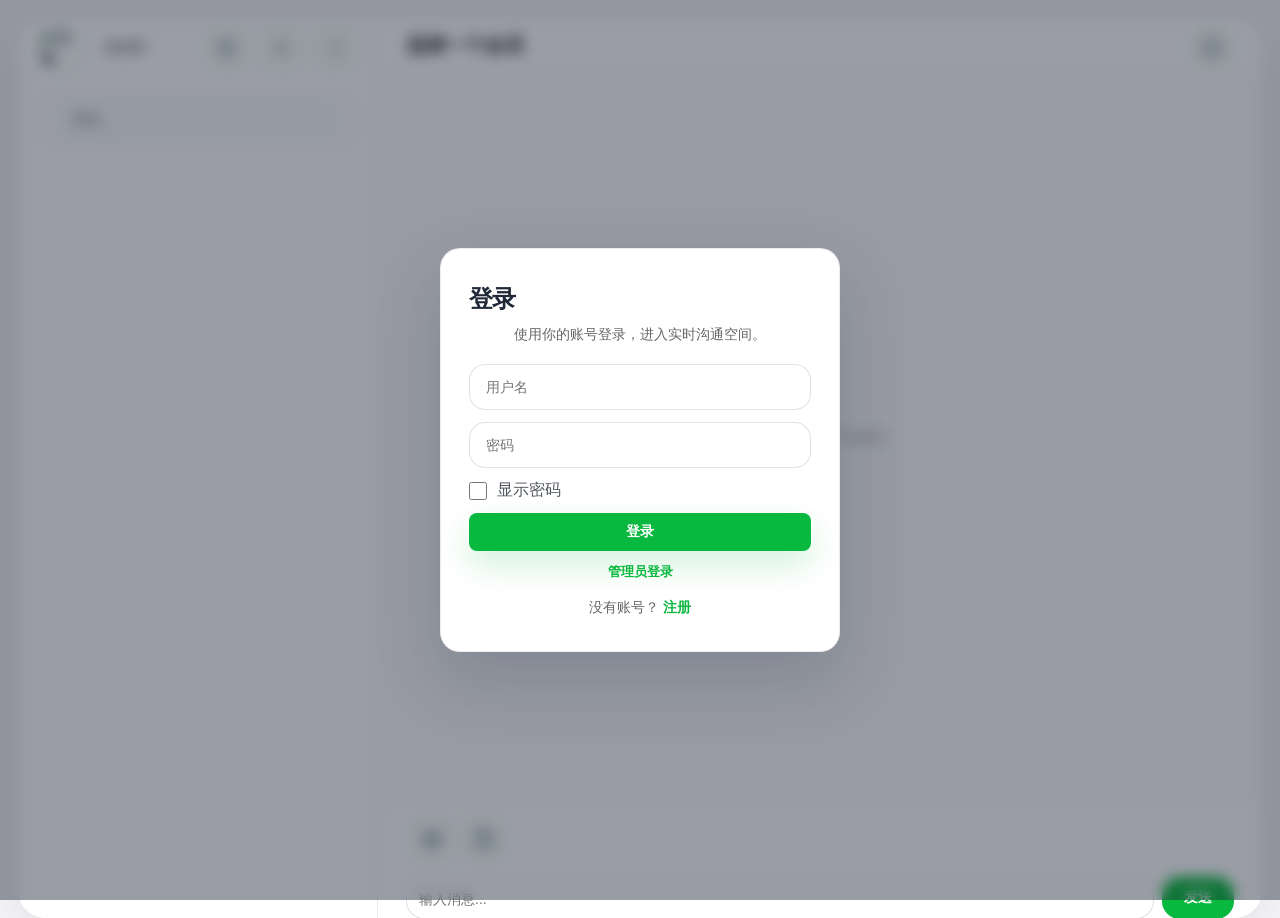
==== commit 099efdf5: "almost done (done all simple function)" ====
--- a/frontend/index.html
+++ b/frontend/index.html
@@ -8,41 +8,18 @@
 </head>
 <body>
     <div class="app-wrapper">
-        <!-- 最左侧功能图标排 (60px) -->
-        <div class="sidebar-icon-bar">
-            <button class="icon-bar-btn active" data-action="chat" title="聊天">
-                <svg width="24" height="24" viewBox="0 0 24 24" fill="currentColor">
-                    <path d="M20 2H4c-1.1 0-2 .9-2 2v18l4-4h14c1.1 0 2-.9 2-2V4c0-1.1-.9-2-2-2z"/>
-                </svg>
-            </button>
-            <button class="icon-bar-btn" data-action="status" title="状态">
-                <svg width="24" height="24" viewBox="0 0 24 24" fill="currentColor">
-                    <circle cx="12" cy="12" r="10"/>
-                </svg>
-            </button>
-            <button class="icon-bar-btn" data-action="channels" title="频道">
-                <svg width="24" height="24" viewBox="0 0 24 24" fill="currentColor">
-                    <rect x="3" y="5" width="8" height="8"/>
-                    <rect x="13" y="5" width="8" height="8"/>
-                    <rect x="3" y="15" width="8" height="8"/>
-                    <rect x="13" y="15" width="8" height="8"/>
-                </svg>
-            </button>
-            <button class="icon-bar-btn" data-action="community" title="社群">
-                <svg width="24" height="24" viewBox="0 0 24 24" fill="currentColor">
-                    <path d="M16 11c1.66 0 2.99-1.34 2.99-3S17.66 5 16 5c-1.66 0-3 1.34-3 3s1.34 3 3 3zm-8 0c1.66 0 2.99-1.34 2.99-3S9.66 5 8 5C6.34 5 5 6.34 5 8s1.34 3 3 3zm0 2c-2.33 0-7 1.17-7 3.5V19h14v-2.5c0-2.33-4.67-3.5-7-3.5zm8 0c-.29 0-.62.02-.97.05 1.16.89 1.97 1.74 1.97 2.95V19h6v-2.5c0-2.33-4.67-3.5-7-3.5z"/>
-                </svg>
-            </button>
-        </div>
-
         <!-- 左侧栏 (Sidebar) (350px) -->
         <div class="sidebar">
             <!-- 顶部导航 -->
             <div class="sidebar-header">
                 <div class="user-profile">
-                    <img id="userAvatar" src="https://via.placeholder.com/36" alt="头像" class="avatar">
+                    <div class="avatar-wrap">
+                        <img id="userAvatar" src="https://via.placeholder.com/36" alt="头像" class="avatar">
+                    </div>
+                    <span id="userName" class="user-name">未登录</span>
                 </div>
                 <div class="header-icons">
+                    <input type="file" id="avatarFileInput" accept="image/*" style="display:none;" />
                     <button id="searchBtn" class="icon-btn" title="搜索">
                         <svg width="20" height="20" viewBox="0 0 24 24" fill="none" stroke="currentColor" stroke-width="2">
                             <circle cx="11" cy="11" r="8"></circle>
@@ -55,27 +32,25 @@
                             <line x1="5" y1="12" x2="19" y2="12"></line>
                         </svg>
                     </button>
-                </div>
-            </div>
-
-            <!-- 通知提醒横幅 (Notification Banner) -->
-            <div class="notification-banner">
-                <svg width="16" height="16" viewBox="0 0 24 24" fill="currentColor" style="color: #09b83e;">
-                    <path d="M12 2C6.48 2 2 6.48 2 12s4.48 10 10 10 10-4.48 10-10S17.52 2 12 2zm0 18c-4.41 0-8-3.59-8-8s3.59-8 8-8 8 3.59 8 8-3.59 8-8 8zm3.5-9c.83 0 1.5-.67 1.5-1.5S16.33 8 15.5 8 14 8.67 14 9.5s.67 1.5 1.5 1.5zm-7 0c.83 0 1.5-.67 1.5-1.5S9.33 8 8.5 8 7 8.67 7 9.5 7.67 11 8.5 11zm3.5 6.5c2.33 0 4.31-1.46 5.11-3.5H6.89c.8 2.04 2.78 3.5 5.11 3.5z"/>
-                </svg>
-                <span>通知已关闭</span>
+                    <div id="profileMenuContainer" style="position: relative; display: flex;">
+                        <button id="profileMenuBtn" class="icon-btn" title="用户菜单" aria-label="用户菜单">
+                            <svg width="20" height="20" viewBox="0 0 24 24" fill="currentColor">
+                                <circle cx="12" cy="5" r="2"/>
+                                <circle cx="12" cy="12" r="2"/>
+                                <circle cx="12" cy="19" r="2"/>
+                            </svg>
+                        </button>
+                        <div id="profileMenu" class="profile-menu hidden" role="menu" aria-label="用户菜单">
+                            <button type="button" id="profileChangeAvatarBtn" class="profile-menu-item">更改头像</button>
+                            <button type="button" id="profileLogoutBtn" class="profile-menu-item">退出账号</button>
+                        </div>
+                    </div>
+                </div>
             </div>
 
             <!-- 搜索栏 -->
             <div class="search-box">
                 <input type="text" id="searchInput" placeholder="搜索...">
-            </div>
-
-            <!-- 过滤标签 (Filter Chips) -->
-            <div class="filter-chips">
-                <button class="chip active" data-filter="all">全部</button>
-                <button class="chip" data-filter="unread">未读</button>
-                <button class="chip" data-filter="group">群组</button>
             </div>
 
             <!-- 会话列表 -->
@@ -175,6 +150,7 @@
                     </label>
                 </div>
                 <button type="submit" class="btn-primary">登录</button>
+                <p class="form-footer"><a href="/admin" class="admin-login-link">管理员登录</a></p>
                 <p class="form-footer">没有账号？ <a href="#" id="switchToRegister">注册</a></p>
             </form>
         </div>
--- a/frontend/css/styles.css
+++ b/frontend/css/styles.css
@@ -84,6 +84,24 @@
     align-items: center;
 }
 
+.avatar-wrap {
+    position: relative;
+    display: inline-flex;
+    align-items: center;
+    justify-content: center;
+}
+
+.user-name {
+    margin-left: 10px;
+    font-size: 14px;
+    font-weight: 500;
+    color: #333;
+    white-space: nowrap;
+    overflow: hidden;
+    text-overflow: ellipsis;
+    max-width: 120px;
+}
+
 .avatar {
     width: 36px;
     height: 36px;
@@ -117,6 +135,43 @@
 .icon-btn:hover {
     background: #f0f0f0;
     color: #333;
+}
+
+#profileMenuBtn {
+    position: relative;
+}
+
+.profile-menu {
+    position: absolute;
+    top: calc(100% + 8px);
+    right: 0;
+    min-width: 130px;
+    padding: 6px 0;
+    background: #fff;
+    border: 1px solid #e5e5e5;
+    border-radius: 10px;
+    box-shadow: 0 12px 24px rgba(0, 0, 0, 0.12);
+    z-index: 20;
+}
+
+.profile-menu.hidden {
+    display: none;
+}
+
+.profile-menu-item {
+    width: 100%;
+    padding: 10px 14px;
+    border: none;
+    background: none;
+    text-align: left;
+    color: #333;
+    font-size: 14px;
+    cursor: pointer;
+    transition: background 0.2s ease;
+}
+
+.profile-menu-item:hover {
+    background: #f5f5f5;
 }
 
 /* Notification Banner (60px) */
@@ -379,11 +434,11 @@
 
 .message-bubble {
     max-width: 65%;
-    padding: 8px 12px;
+    padding: 4px 8px;
     border-radius: 8px;
     word-wrap: break-word;
-    font-size: 14px;
-    line-height: 1.4;
+    font-size: 13px;
+    line-height: 1.2;
     display: flex;
     align-items: center;
     gap: 4px;
@@ -1525,6 +1580,17 @@
 }
 
 .form-footer a:hover {
+    text-decoration: underline;
+}
+
+.admin-login-link {
+    display: inline-block;
+    margin-bottom: 6px;
+    color: var(--primary);
+    font-size: 13px;
+}
+
+.admin-login-link:hover {
     text-decoration: underline;
 }
 
